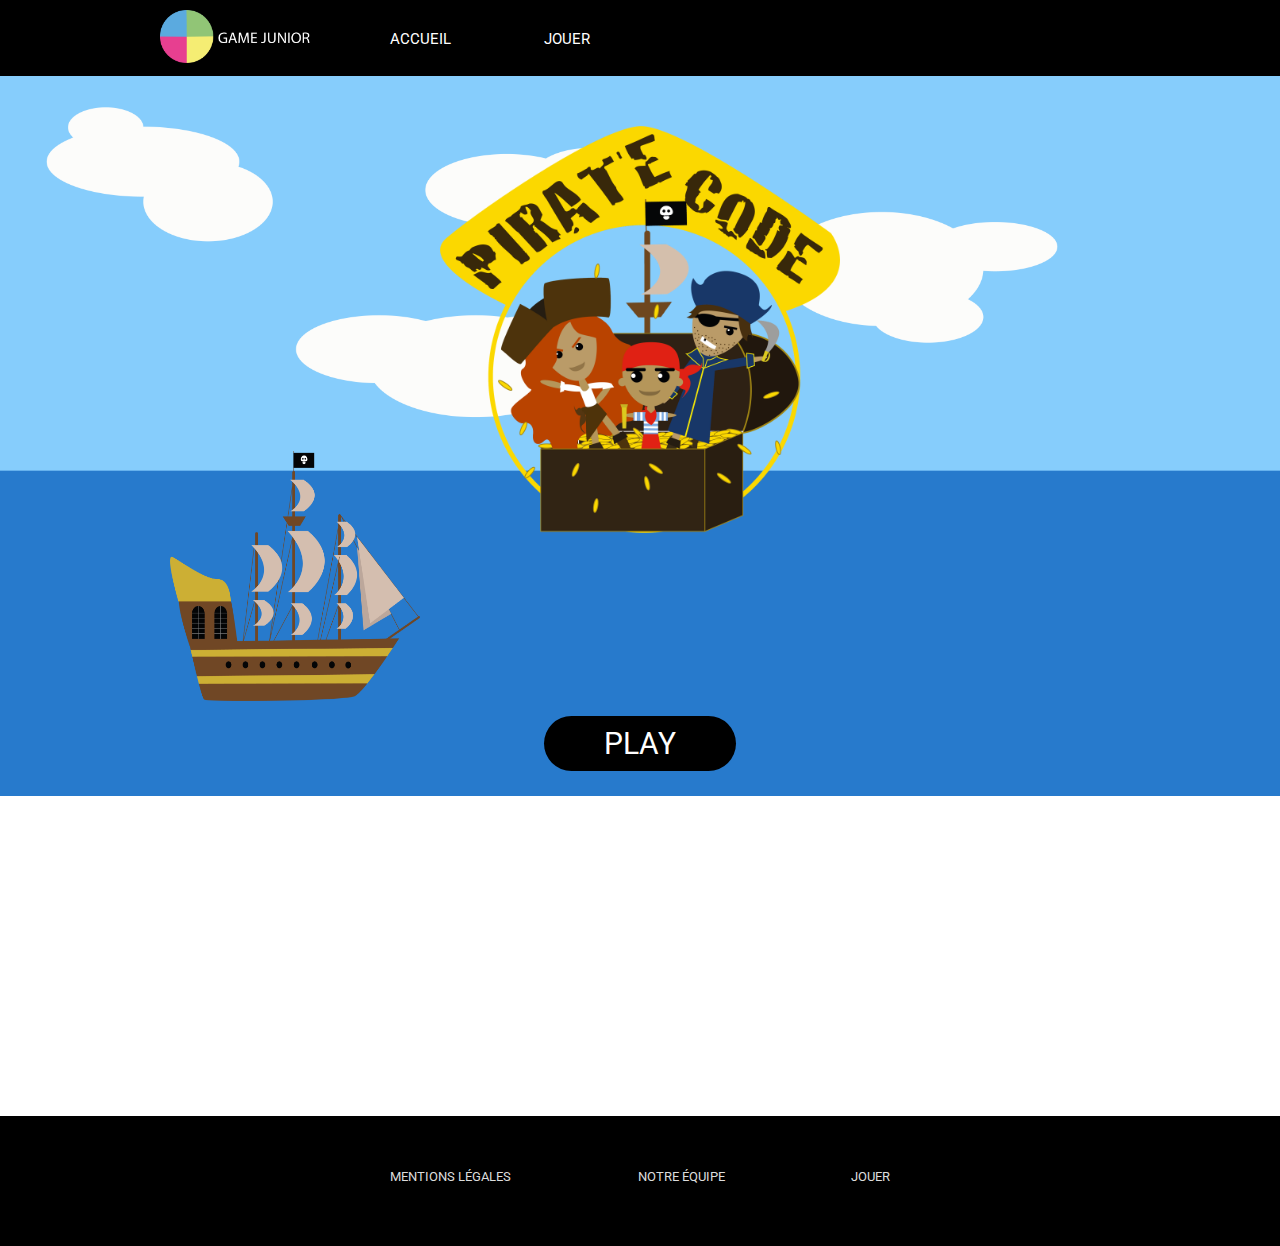
==== accueil.html @ ff9f1b33 "commit" ====
<!DOCTYPE html>
<html lang="fr">
  <head>
    <meta charset="utf-8">
    <title>GAME JUNIOR</title>
    <meta name="description" content="Description de ma page">
    <link href="https://fonts.googleapis.com/css?family=Roboto" rel="stylesheet">
    <link rel="stylesheet" href="styles/main.css">
    <link rel="icon" href="images/favicon.ico" />
  </head>
  <body>
    <div class="menu">
      <nav class="container">
        <div class="logo">
          <a href="accueil.html"><img src="images/logo.png" alt="logo" id="logo"></a>
        </div>
        <ul class="ulMenu">
          <li>
            <a href="accueil.html">Accueil</a>
          </li>
          <li>
            <a href="piratecode.html">Jouer</a>
          </li>
        </ul>
        <div class="music">
          <audio id="myAudio" controls autoplay>
            <source src="King K. Rool  Ship Deck 2  Super Smash Bros. Ultimate.mp3" type="audio/ogg">
            <source src="King K. Rool  Ship Deck 2  Super Smash Bros. Ultimate.mp3" type="audio/mpeg">
          </audio>
        </div>
      </nav>
    </div>
    <main class="accueil">
        <div class="pirateLogo">
          <img class="bateauNav" src="images/pirate_bateau.png" alt="...">
          <div class="pirateLogoBloc">
            <img src="images/piratelogo.png" alt="logoPirateGame" class="pirateLogo">
          </div>
        </div>
        <div class="playButton">
          <a href="piratecode.html" class="play">PLAY</a>
        </div>
    </main>
    <footer>
    <div class="container txtBloc">
        <p class="txt">MENTIONS LÉGALES</p>
        <p class="txt">NOTRE ÉQUIPE</p>
        <p class="txt">JOUER</p>
      </div>
    </footer>
    <script src="scripts/main.js"></script>
    <script src="scripts/animation1.js"></script>
    <script src="scripts/animation2.js"></script>
  </body>
</html>
---- styles/main.css ----
body{
  margin:0;
  padding:0;
  font-family: "roboto", "Arial", sans-serif;
  font-size:12px;
  color: #444;
}

main{
  display: flex;
  flex-direction: column;
  align-items: center;
}

main.accueil{
  background-image: url("../images/fondAccueil.png");
  background-size: 100%;
  background-repeat: no-repeat;
  height: 1000px;
  z-index: -15000;
}

.container{
  width:960px;
  margin:0 auto;
}

#logo{
  width: 150px;
}

nav{
  display: flex;
}

.music{
  display: none;
}

.menu{
  background:#000;
  padding: 10px;
}

ul.ulMenu{
  list-style:none;
  justify-content: space-around;
  margin:0;
  padding-right: 50px;
}

a{
  color:white;
  text-decoration: none;
  text-transform: uppercase;
  text-align: center;
}

li{
  padding: 20px 50px 0px 40px;
  font-size:15px;
  display: inline-block;
  flex-direction: row;
  background: black;
}

.playButton{
  color: #fff;
  font-size: 30px;
  padding: 0px 0px 100px 0px;
  margin: 0 auto;
}

.play{
  background: #000;
  text-align: center;
  width: 250px;
  padding: 10px 60px;
  border-radius: 40px;
}

.play:hover{
  width: 175px;
  height: 40px;
  font-size: 35px;
}

#rules, #story{
  width: 350px;
  padding: 65px;
}

.text{
  display: flex;
  flex-wrap: wrap;
  background-image: url("../images/pancartes-bois.jpg");
  border-radius: 20px;
}

h2{
  color: white;
  width: 200px;
  margin: 0 auto;
  border-radius: 40px;
}

p.story, p.rules{
  color: #FFF;
}

div.pirateLogo{
  height : 65%;
  position:relative;
}

.pirateLogoBloc{
  width: 960px;
  margin: 0 auto;
}

img.pirateLogo{
  position: absolute;
  z-index: 10;
  width: 400px;
  margin-top: 50px;
  margin-left: 280px;
  display: left;
}

.game{
  width: 960px;
  height: 960px;
  background-color: #000;
}

ul.alphabet{
  display: flex;
  margin: 0 auto;
  padding: 0px;
  justify-content: space-around;
  list-style-type: none;
}

li.alphaLetter{
  background: black;
  color: white;
  font-size: 17px;
  width: 25px;
  height: 25px;
  padding: 3px;
  text-align: center;
  margin: 1px;
}

li.alpahaLetter:hover{
  background-color: #6c472c;
}

.gameSpace{
  width: 960px;
  height: 550px;
  background-image: url("../images/ile4.jpg");
  background-size: 104%;
  margin: 10px auto 10px auto;
}

.wordSpace{
  display: flex;
  justify-content: space-between;
  margin: 355px 10px 200px auto;
  width: 500px;

}

ul.divLetter{
  width: 400px;
  display: flex;
}

li.txtLetter{
  color: #c6b54f;
  font-size: 20px;
  flex-wrap: wrap;
  background-color: #c6b54f;
  width: 20px;
  height: 25px;
  border: 2px solid #9b9042;
  padding: 0px 5px;
}

li.txtLetter.display{
  background-color: #9b9042;
}

.newGame{
  position:fixed;
  top:20px;
  left:20px;
  font-size:18px;
  color: #000;
}

footer{
  background-color: #000;
  height: 130px;
  margin: 0 auto;
}

.txtBloc{
  padding : 40px 5px;
  font-size: 13px;
  color: #DDD;
  width: 500px;
  display: flex;
  flex-wrap: wrap;
  margin-top:400px;
  margin: 40px auto;
  justify-content: space-between;
}


.replay{
  margin: 0 auto;
  background-color: #000;
  color: #fff;
  border-radius: 40px;
  padding: 10px;
  margin: 20px;
  font-size: 20px;
}

.replay:hover{
  padding: 15px;
  font-size: 21px;
  margin:10;
}

.levelBLoc{
  width: 960px;
  height: 300px;
  position: relative;
  display: flex;
  justify-content: space-around;
  background-image: url("../images/pancartes-bois.jpg");
  border-radius: 10px;
  margin: 10px 0px 0px 0px;
}

.level{
  width: 200px;
  margin: 0 auto;
  border: 2px solid #000;
}

.levelImage{
  position: absolute;
  width: 10%;
  margin: 40px auto;
  transition: width 0.5s;
}

.levelImage:hover{
  width: 11%;
}

.txtLevel{
  color: white;
  width: 60px;
  font-size: 12px;
  background: black;
  text-align: center;
  margin: 10px 0px 0px 8px;
  padding: 5px;
  transition: width 0.5s, font-size 0.5s;

}

.txtLevel:hover{
  width: 65px;
  font-size: 14px;
}

img.bateauNav{
  position: absolute;
  left : 0px ;
  z-index: 1;
  width: 250px;
  height:250px;
  padding-top: 375px;
}

.audio{
  margin-left: 100px;
}

.control{
  color: #fff;
  width: 70px;
  background: #000;
  margin: 10px auto;
  padding: 5px;
  font-size: 20px;
  border-radius: 10px;
}
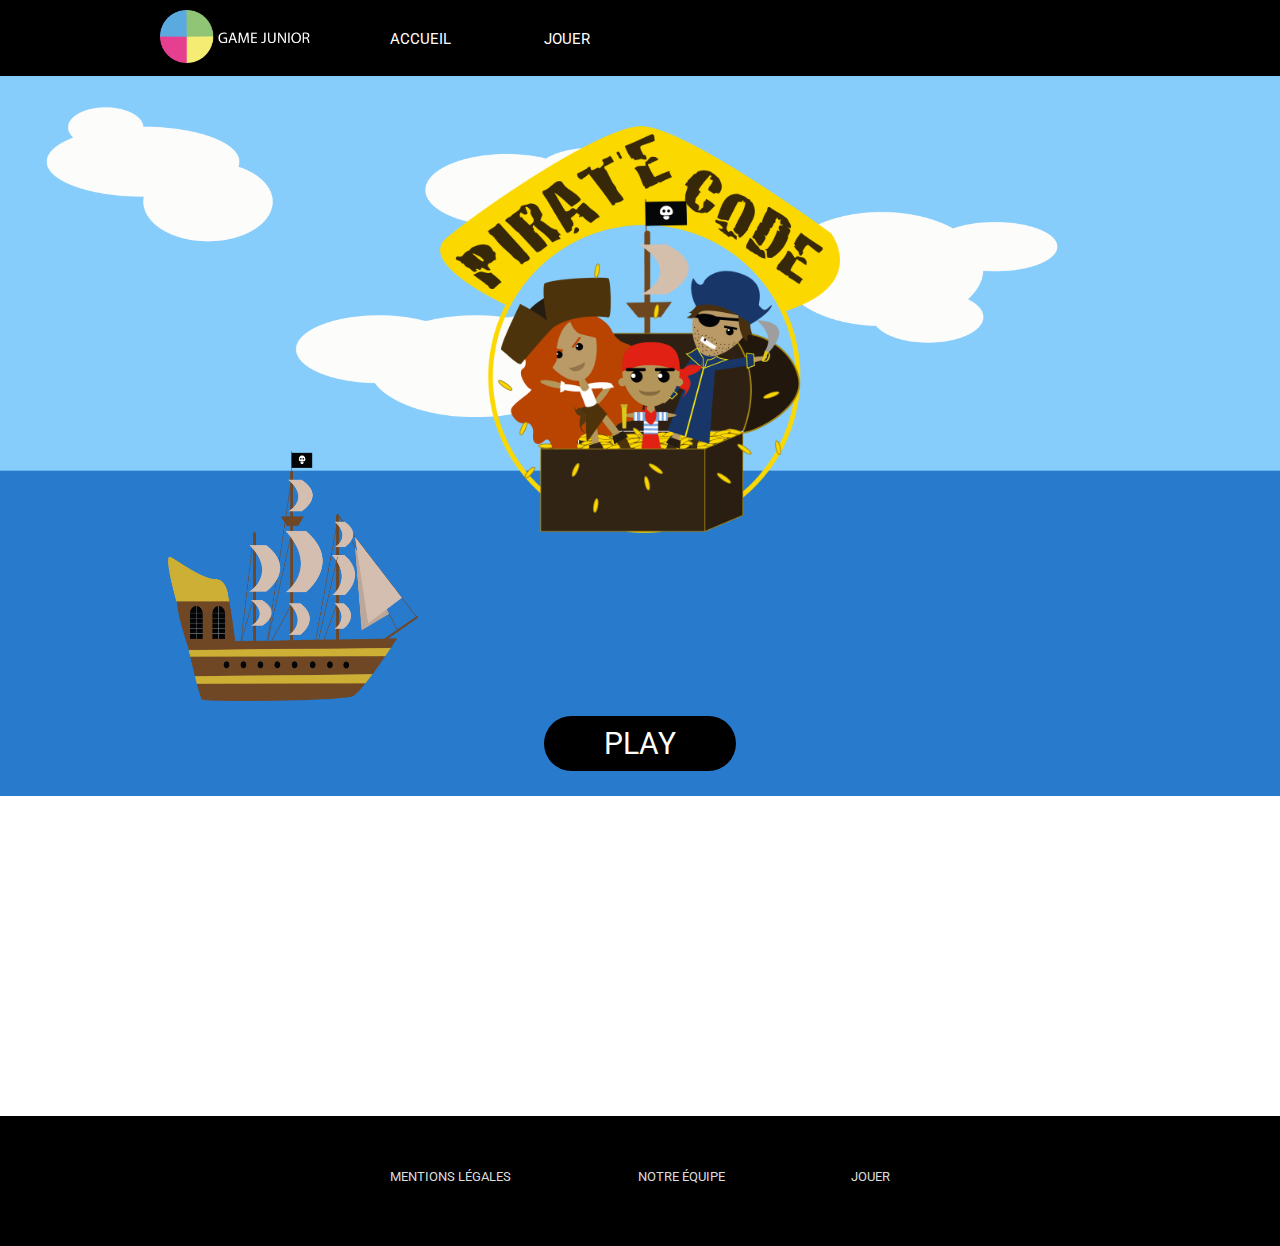
==== commit af47144d: "Update accueil.html" ====
--- a/accueil.html
+++ b/accueil.html
@@ -2,7 +2,7 @@
 <html lang="fr">
   <head>
     <meta charset="utf-8">
-    <title>GAME JUNIOR</title>
+    <title>GAME JUNIOR - Accueil</title>
     <meta name="description" content="Description de ma page">
     <link href="https://fonts.googleapis.com/css?family=Roboto" rel="stylesheet">
     <link rel="stylesheet" href="styles/main.css">
--- a/styles/main.css
+++ b/styles/main.css
@@ -243,11 +243,11 @@
   justify-content: space-around;
   background-image: url("../images/pancartes-bois.jpg");
   border-radius: 10px;
-  margin: 10px 0px 0px 0px;
+  margin: 0 auto;
 }
 
 .level{
-  width: 200px;
+  width: 320px;
   margin: 0 auto;
   border: 2px solid #000;
 }
@@ -257,6 +257,7 @@
   width: 10%;
   margin: 40px auto;
   transition: width 0.5s;
+  padding: 0px 100px;
 }
 
 .levelImage:hover{
@@ -268,9 +269,10 @@
   width: 60px;
   font-size: 12px;
   background: black;
-  text-align: center;
-  margin: 10px 0px 0px 8px;
+  margin-left: 110px;
+  margin-top: 10px;
   padding: 5px;
+  text-align:center;
   transition: width 0.5s, font-size 0.5s;
 
 }
